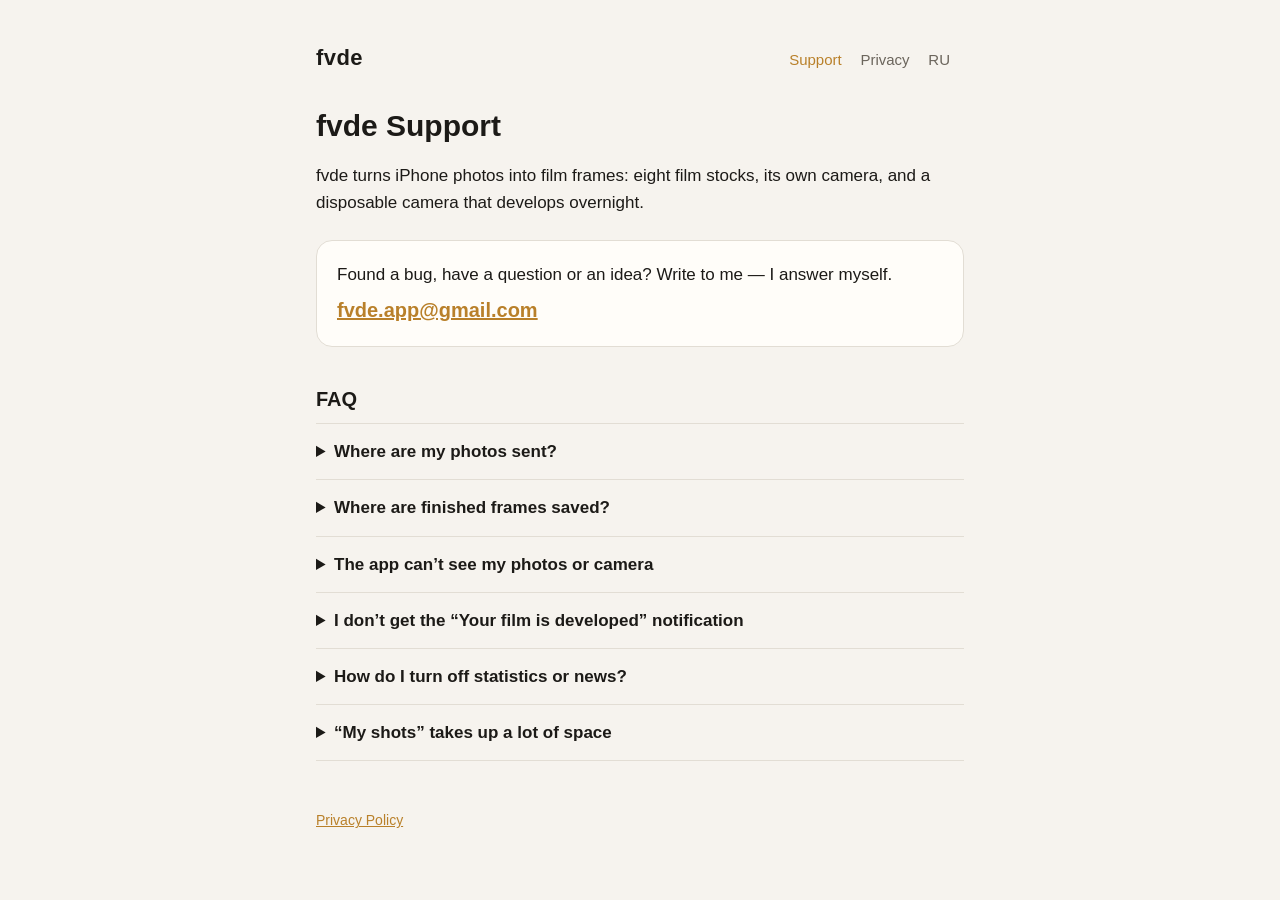
==== en/index.html @ 4e6023b4 "Сайт fvde: поддержка и политика конфиденциальности" ====
<!doctype html>
<html lang="en">
  <head>
    <meta charset="utf-8" />
    <meta name="viewport" content="width=device-width, initial-scale=1" />
    <title>fvde — Support</title>
    <link rel="stylesheet" href="../style.css" />
  </head>
  <body>
    <main>
      <header>
        <a class="logo" href="./">fvde</a>
        <nav>
          <a href="./" aria-current="page">Support</a>
          <a href="privacy.html">Privacy</a>
          <a href="../" lang="ru">RU</a>
        </nav>
      </header>

      <h1>fvde Support</h1>
      <p>fvde turns iPhone photos into film frames: eight film stocks, its own camera, and a disposable camera that develops overnight.</p>

      <div class="card">
        <p style="margin: 0 0 6px">Found a bug, have a question or an idea? Write to me — I answer myself.</p>
        <a class="mail" href="mailto:fvde.app@gmail.com">fvde.app@gmail.com</a>
      </div>

      <h2>FAQ</h2>

      <details>
        <summary>Where are my photos sent?</summary>
        <p>Nowhere. All processing happens on your phone; photos never leave the device.</p>
      </details>

      <details>
        <summary>Where are finished frames saved?</summary>
        <p>To Photos on your phone. With “Save to the fvde album” on, they also go into a separate album.</p>
      </details>

      <details>
        <summary>The app can’t see my photos or camera</summary>
        <p>Open iOS Settings → fvde and allow access to Photos and Camera.</p>
      </details>

      <details>
        <summary>I don’t get the “Your film is developed” notification</summary>
        <p>Make sure notifications are on for fvde: iOS Settings → fvde → Notifications.</p>
      </details>

      <details>
        <summary>How do I turn off statistics or news?</summary>
        <p>In fvde: Settings → “Help improve fvde” or “fvde news”.</p>
      </details>

      <details>
        <summary>“My shots” takes up a lot of space</summary>
        <p>In fvde: Settings → Clear. Shots already saved to Photos and disposable-camera rolls stay.</p>
      </details>

      <footer><a href="privacy.html">Privacy Policy</a></footer>
    </main>
  </body>
</html>
---- style.css ----
:root {
  --bg: #f6f3ee;
  --text: #1c1a17;
  --muted: #6b655c;
  --line: #e2ddd4;
  --accent: #b9802a;
  --card: #fffdf9;
}
@media (prefers-color-scheme: dark) {
  :root {
    --bg: #0e0d0c;
    --text: #ece7df;
    --muted: #9a9389;
    --line: #2a2723;
    --accent: #e3a84a;
    --card: #161412;
  }
}
* {
  box-sizing: border-box;
}
html {
  -webkit-text-size-adjust: 100%;
}
body {
  margin: 0;
  background: var(--bg);
  color: var(--text);
  font: 17px/1.6 -apple-system, BlinkMacSystemFont, 'Segoe UI', Roboto, 'Helvetica Neue', Arial, sans-serif;
}
main {
  max-width: 680px;
  margin: 0 auto;
  padding: 40px 16px 64px;
}
header {
  display: flex;
  align-items: baseline;
  justify-content: space-between;
  flex-wrap: wrap;
  gap: 8px 16px;
  margin-bottom: 32px;
}
.logo {
  font-weight: 700;
  font-size: 22px;
  letter-spacing: 0.02em;
  color: var(--text);
  text-decoration: none;
}
nav a {
  color: var(--muted);
  text-decoration: none;
  margin-right: 14px;
  font-size: 15px;
}
nav a:hover,
nav a[aria-current] {
  color: var(--accent);
}
h1 {
  font-size: 30px;
  line-height: 1.25;
  margin: 0 0 8px;
}
h2 {
  font-size: 20px;
  margin: 36px 0 8px;
}
.updated {
  color: var(--muted);
  font-size: 14px;
  margin: 0 0 24px;
}
a {
  color: var(--accent);
}
ul {
  padding-left: 22px;
}
li {
  margin: 4px 0;
}
.card {
  background: var(--card);
  border: 1px solid var(--line);
  border-radius: 16px;
  padding: 20px;
  margin: 24px 0;
}
.mail {
  font-size: 20px;
  font-weight: 600;
  word-break: break-all;
}
details {
  border-top: 1px solid var(--line);
  padding: 14px 0;
}
details:last-of-type {
  border-bottom: 1px solid var(--line);
}
summary {
  cursor: pointer;
  font-weight: 600;
}
details p {
  margin: 8px 0 0;
  color: var(--muted);
}
footer {
  margin-top: 48px;
  color: var(--muted);
  font-size: 14px;
}
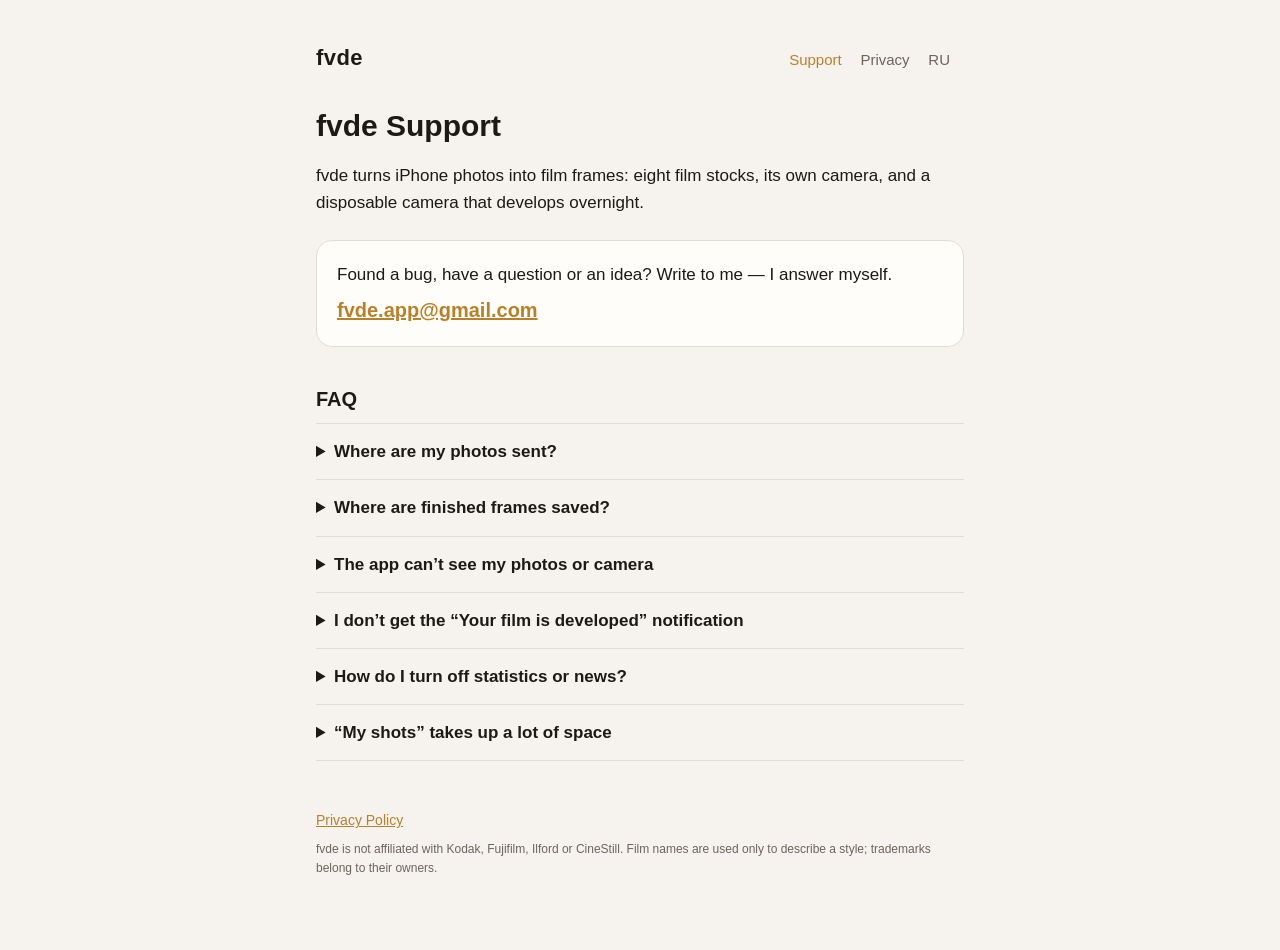
==== commit 8dc834b2: "Сайт fvde: поддержка и политика конфиденциальности" ====
--- a/en/index.html
+++ b/en/index.html
@@ -57,7 +57,10 @@
         <p>In fvde: Settings → Clear. Shots already saved to Photos and disposable-camera rolls stay.</p>
       </details>
 
-      <footer><a href="privacy.html">Privacy Policy</a></footer>
+      <footer>
+        <p><a href="privacy.html">Privacy Policy</a></p>
+      <p class="disclaimer">fvde is not affiliated with Kodak, Fujifilm, Ilford or CineStill. Film names are used only to describe a style; trademarks belong to their owners.</p>
+      </footer>
     </main>
   </body>
 </html>
--- a/style.css
+++ b/style.css
@@ -113,3 +113,9 @@
   color: var(--muted);
   font-size: 14px;
 }
+footer p {
+  margin: 0 0 8px;
+}
+.disclaimer {
+  font-size: 12px;
+}
